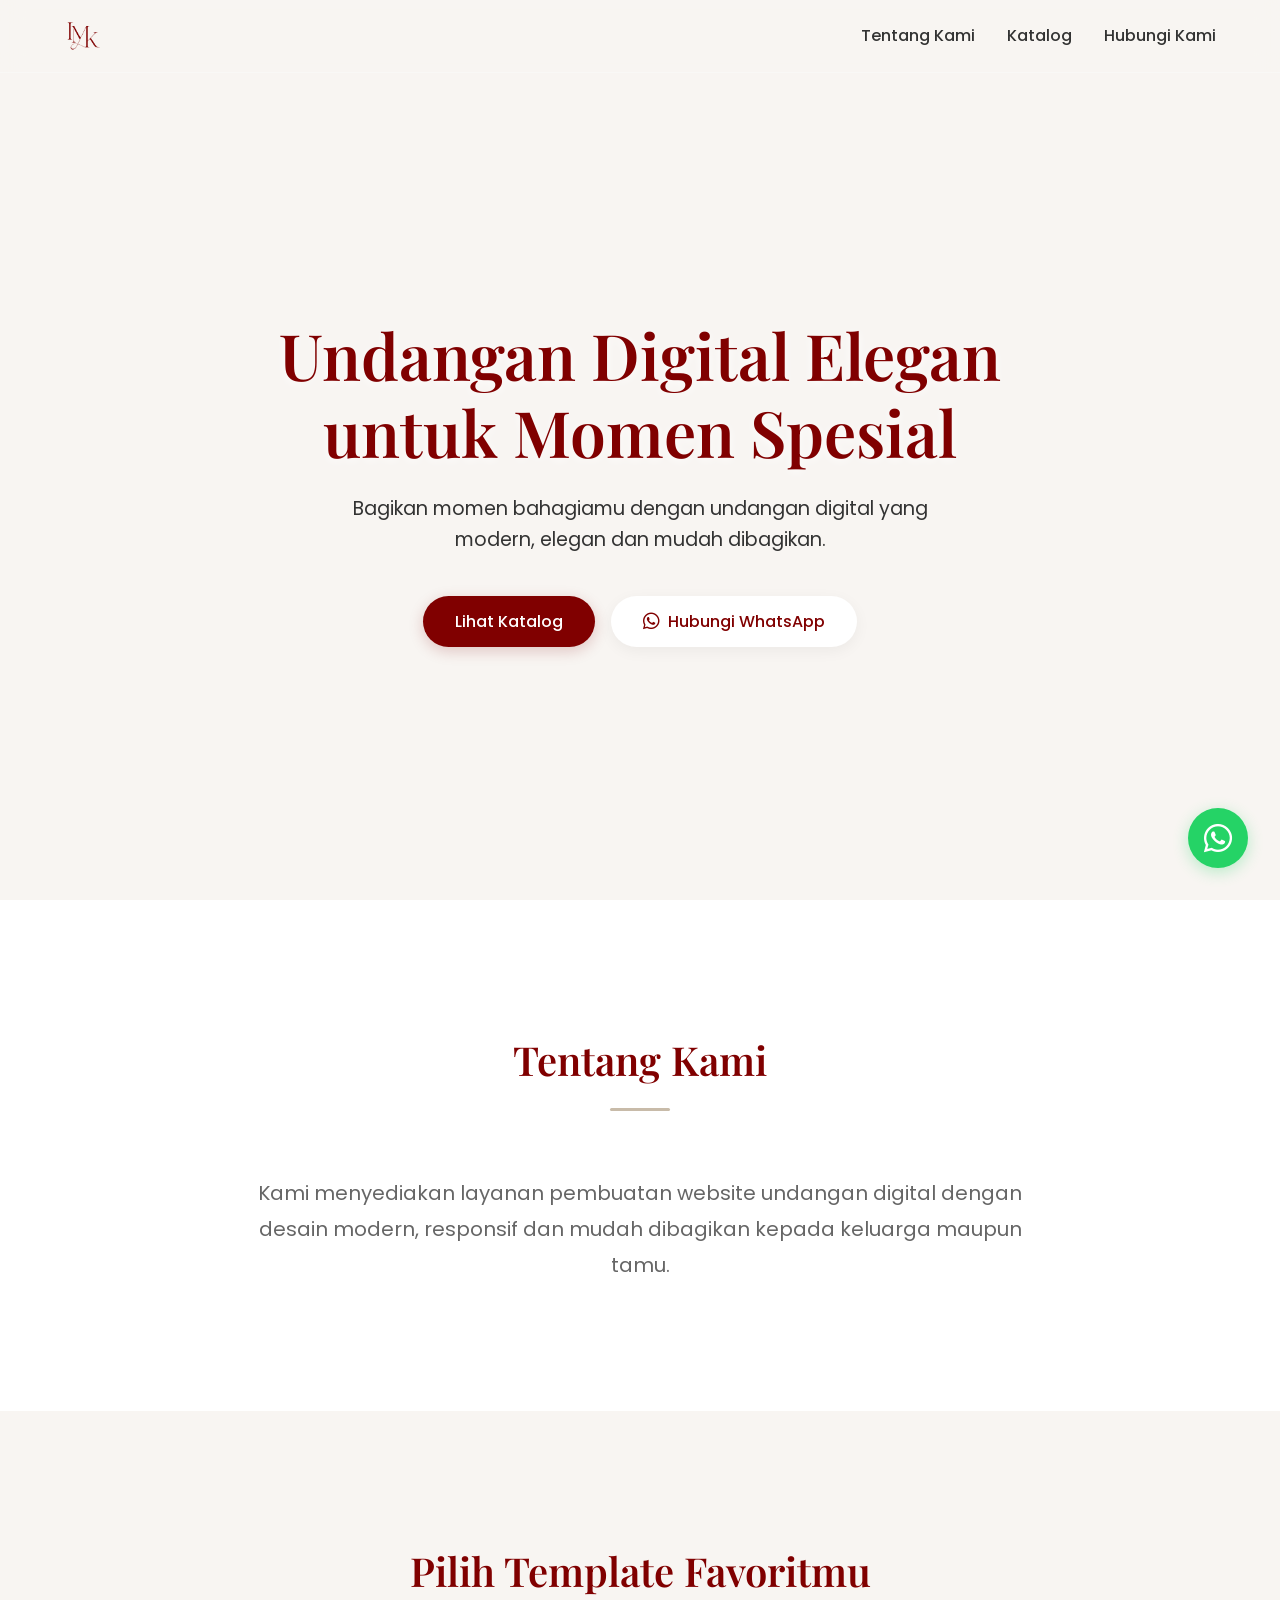
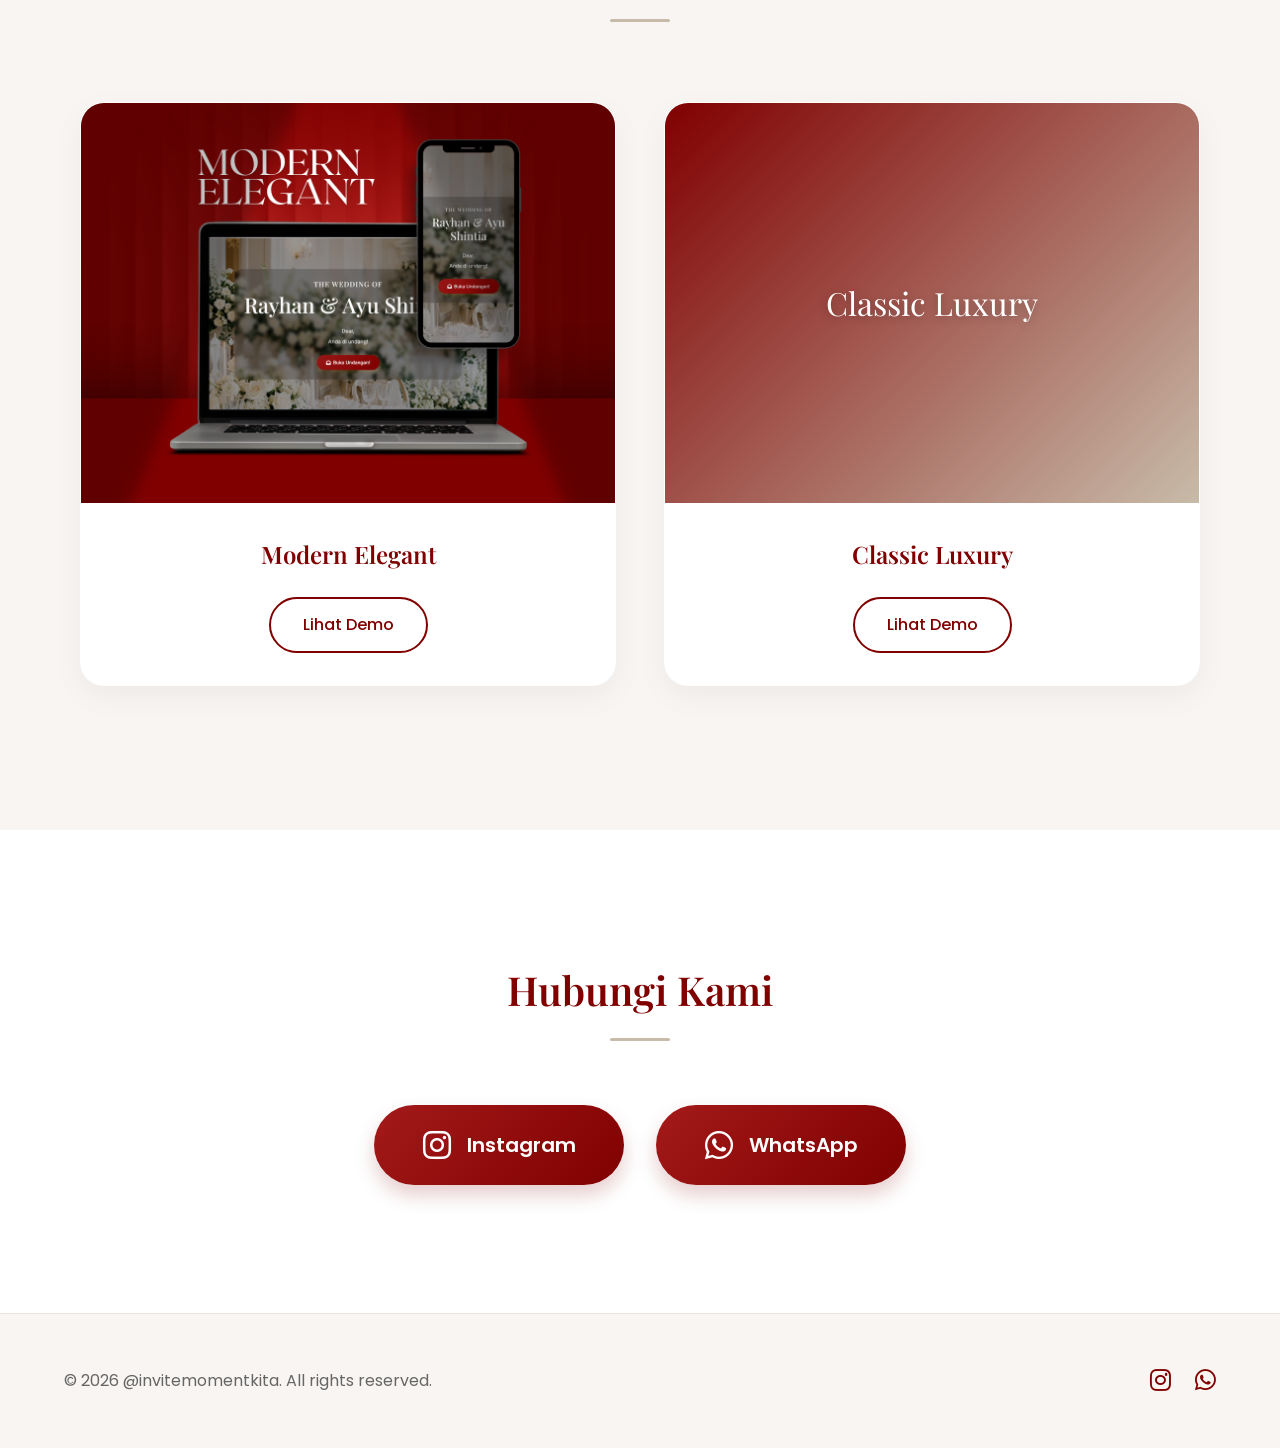
==== index.html @ 1d3b51eb "masih nav lagi" ====
<!doctype html>
<html lang="en">
  <head>
    <meta charset="UTF-8" />
    <meta name="viewport" content="width=device-width, initial-scale=1.0" />
    <meta name="description" content="Undangan Digital Elegan untuk Momen Spesial. Bagikan momen bahagiamu dengan undangan digital modern dan elegan." />
    <title>Undangan Digital invitemomentkita</title>
    <!-- Google Fonts -->
    <link rel="icon" type="image/x-icon" href="src/assets/logo.png" />
    <link rel="preconnect" href="https://fonts.googleapis.com" />
    <link rel="preconnect" href="https://fonts.gstatic.com" crossorigin />
    <link href="https://fonts.googleapis.com/css2?family=Playfair+Display:ital,wght@0,400;0,600;0,700;1,400&family=Poppins:wght@300;400;500;600&display=swap" rel="stylesheet" />
    <!-- FontAwesome for icons -->
    <link rel="stylesheet" href="https://cdnjs.cloudflare.com/ajax/libs/font-awesome/6.4.0/css/all.min.css" />
    <!-- CSS -->
    <link rel="stylesheet" href="src/style.css" />
  </head>
  <body>
    <!-- Navbar -->
    <nav class="navbar glassmorphism">
      <div class="nav-container">
        <a href="#" class="logo">
          <img src="src/assets/logo.png" alt="InviteMomentKita" />
        </a>

        <div class="nav-links" id="nav-links">
          <a href="#about">Tentang Kami</a>
          <a href="#catalog">Katalog</a>
          <a href="#contact">Hubungi Kami</a>
        </div>
      </div>
    </nav>

    <!-- Hero Section -->
    <header class="hero" id="home">
      <div class="hero-overlay"></div>
      <div class="hero-content fade-up">
        <h1 class="hero-title">Undangan Digital Elegan untuk Momen Spesial</h1>
        <p class="hero-subtitle">Bagikan momen bahagiamu dengan undangan digital yang modern, elegan dan mudah dibagikan.</p>
        <div class="hero-buttons">
          <a href="#catalog" class="btn btn-primary">Lihat Katalog</a>
          <a href="#contact" class="btn btn-secondary"><i class="fab fa-whatsapp"></i> Hubungi WhatsApp</a>
        </div>
      </div>
    </header>

    <!-- About Section -->
    <section class="about" id="about">
      <div class="container fade-up">
        <div class="section-header">
          <h2 class="section-title">Tentang Kami</h2>
          <div class="divider"></div>
        </div>
        <p class="section-description">Kami menyediakan layanan pembuatan website undangan digital dengan desain modern, responsif dan mudah dibagikan kepada keluarga maupun tamu.</p>
      </div>
    </section>

    <!-- Catalog Section -->
    <section class="catalog" id="catalog">
      <div class="container fade-up">
        <div class="section-header">
          <h2 class="section-title">Pilih Template Favoritmu</h2>
          <div class="divider"></div>
        </div>

        <div class="catalog-grid">
          <!-- Template 1 -->
          <div class="template-card glass-card">
            <div class="template-img-placeholder tpl-1">
              <span></span>
            </div>
            <div class="template-info">
              <h3>Modern Elegant</h3>
              <a href="demo/elegant/index.html" class="btn btn-outline">Lihat Demo</a>
            </div>
          </div>

          <!-- Template 2 -->
          <div class="template-card glass-card">
            <div class="template-img-placeholder tpl-2">
              <span>Classic Luxury</span>
            </div>
            <div class="template-info">
              <h3>Classic Luxury</h3>
              <a href="#" class="btn btn-outline">Lihat Demo</a>
            </div>
          </div>
        </div>
      </div>
    </section>

    <!-- Contact Section -->
    <section class="contact" id="contact">
      <div class="container fade-up">
        <div class="section-header">
          <h2 class="section-title">Hubungi Kami</h2>
          <div class="divider"></div>
        </div>
        <div class="contact-buttons">
          <a href="https://www.instagram.com/invitemomentkita" target="_blank" class="contact-btn instagram">
            <i class="fab fa-instagram"></i>
            <span>Instagram</span>
          </a>
          <a href="https://wa.me/6283198356799" target="_blank" class="contact-btn whatsapp">
            <i class="fab fa-whatsapp"></i>
            <span>WhatsApp</span>
          </a>
        </div>
      </div>
    </section>

    <!-- Footer -->
    <footer class="footer">
      <div class="container">
        <div class="footer-content">
          <p class="copyright">&copy; 2026 @invitemomentkita. All rights reserved.</p>
          <div class="footer-socials">
            <a href="https://www.instagram.com/invitemomentkita" target="_blank"><i class="fab fa-instagram"></i></a>
            <a href="https://wa.me/6283198356799"><i class="fab fa-whatsapp"></i></a>
          </div>
        </div>
      </div>
    </footer>

    <!-- Floating WhatsApp -->
    <a href="https://wa.me/6283198356799" target="_blank" class="floating-wa">
      <i class="fab fa-whatsapp"></i>
    </a>

    <!-- Scripts -->
    <script type="module" src="src/main.js"></script>
  </body>
</html>
---- src/style.css ----
/* Custom Properties */
:root {
  --color-primary: #800000;
  --color-primary-light: #a31a1a;
  --color-secondary: #ffffff;
  --color-bg: #f8f5f2; /* Ivory */
  --color-accent: #c8bba9; /* Gold Accent */
  --color-text: #333333;
  --color-text-light: #666666;

  --font-heading: 'Playfair Display', serif;
  --font-body: 'Poppins', sans-serif;

  --radius-sm: 8px;
  --radius-md: 16px;
  --radius-lg: 24px;
  --radius-full: 9999px;

  --shadow-soft: 0 10px 30px rgba(0, 0, 0, 0.05);
  --shadow-hover: 0 20px 40px rgba(128, 0, 0, 0.15);

  --transition: all 0.4s cubic-bezier(0.16, 1, 0.3, 1);
}

/* Reset & Base Styles */
* {
  margin: 0;
  padding: 0;
  box-sizing: border-box;
}

html {
  scroll-behavior: smooth;
}

body {
  font-family: var(--font-body);
  background-color: var(--color-bg);
  color: var(--color-text);
  line-height: 1.6;
  overflow-x: hidden;
}

h1,
h2,
h3,
h4,
h5,
h6 {
  font-family: var(--font-heading);
  color: var(--color-primary);
  font-weight: 600;
}

a {
  text-decoration: none;
  color: inherit;
  transition: var(--transition);
}

img {
  max-width: 100%;
  height: auto;
  display: block;
}

.container {
  width: 90%;
  max-width: 1200px;
  margin: 0 auto;
}

/* Utilities */
.logo img {
  display: block;
  height: 40px;
  width: auto;
  max-width: 140px;
  object-fit: contain;
}

@media (max-width: 768px) {
  .navbar {
    padding: 10px 0;
  }

  .nav-container {
    width: 92%;
    display: flex;
    justify-content: space-between;
    align-items: center;
  }

  .logo img {
    height: 26px;
    width: auto;
    max-width: 90px;
    object-fit: contain;
  }

  .nav-links {
    position: fixed;
    top: 70px;
    right: -100%;
    width: 250px;
    height: 100vh;
    background: #fff;
    display: flex;
    flex-direction: column;
    gap: 20px;
    padding: 30px;
    transition: 0.3s;
  }

  .nav-links.active {
    right: 0;
  }
}

.glassmorphism {
  background: rgba(248, 245, 242, 0.8);
  backdrop-filter: blur(12px);
  -webkit-backdrop-filter: blur(12px);
  border-bottom: 1px solid rgba(255, 255, 255, 0.3);
}

.glass-card {
  background: rgba(255, 255, 255, 0.7);
  backdrop-filter: blur(10px);
  -webkit-backdrop-filter: blur(10px);
  border: 1px solid rgba(255, 255, 255, 0.5);
  box-shadow: var(--shadow-soft);
  border-radius: var(--radius-lg);
  overflow: hidden;
  transition: var(--transition);
}

.glass-card:hover {
  transform: translateY(-10px);
  box-shadow: var(--shadow-hover);
}

.section-header {
  text-align: center;
  margin-bottom: 4rem;
}

.section-title {
  font-size: 2.5rem;
  margin-bottom: 1rem;
}

.divider {
  height: 3px;
  width: 60px;
  background-color: var(--color-accent);
  margin: 0 auto;
  border-radius: var(--radius-full);
}

/* Navbar */
.navbar {
  position: fixed;
  top: 0;
  left: 0;
  width: 100%;
  z-index: 1000;
  padding: 1rem 0;
}

.nav-container {
  width: 90%;
  max-width: 1200px;
  margin: 0 auto;
  display: flex;
  justify-content: space-between;
  align-items: center;
}

.logo {
  font-family: var(--font-heading);
  font-size: 1.8rem;
  font-weight: 700;
  color: var(--color-primary);
}

.nav-links {
  display: flex;
  gap: 2rem;
}

.nav-links a {
  font-weight: 500;
  position: relative;
}

.nav-links a::after {
  content: '';
  position: absolute;
  bottom: -4px;
  left: 0;
  width: 0;
  height: 2px;
  background-color: var(--color-accent);
  transition: var(--transition);
}

.nav-links a:hover::after {
  width: 100%;
}

/* Buttons */
.btn {
  display: inline-flex;
  align-items: center;
  justify-content: center;
  padding: 0.8rem 2rem;
  border-radius: var(--radius-full);
  font-weight: 500;
  font-family: var(--font-body);
  cursor: pointer;
  border: none;
  outline: none;
}

.btn i {
  margin-right: 0.5rem;
  font-size: 1.2rem;
}

.btn-primary {
  background-color: var(--color-primary);
  color: var(--color-secondary);
  box-shadow: 0 4px 15px rgba(128, 0, 0, 0.2);
}

.btn-primary:hover {
  background-color: var(--color-primary-light);
  transform: translateY(-2px);
  box-shadow: 0 8px 20px rgba(128, 0, 0, 0.3);
}

.btn-secondary {
  background-color: var(--color-secondary);
  color: var(--color-primary);
  box-shadow: 0 4px 15px rgba(0, 0, 0, 0.05);
}

.btn-secondary:hover {
  background-color: var(--color-bg);
  transform: translateY(-2px);
}

.btn-outline {
  border: 2px solid var(--color-primary);
  color: var(--color-primary);
  background: transparent;
}

.btn-outline:hover {
  background: var(--color-primary);
  color: var(--color-secondary);
}

/* Hero Section */
.hero {
  height: 100vh;
  min-height: 600px;
  background: url('/hero_bg.jpg') center/cover no-repeat;
  position: relative;
  display: flex;
  align-items: center;
  justify-content: center;
  text-align: center;
  padding: 0 1rem;
}

.hero-overlay {
  position: absolute;
  top: 0;
  left: 0;
  width: 100%;
  height: 100%;
  background: linear-gradient(to bottom, rgba(248, 245, 242, 0.85), rgba(248, 245, 242, 0.6));
}

.hero-content {
  position: relative;
  z-index: 10;
  max-width: 800px;
  padding-top: 4rem;
}

.hero-title {
  font-size: 4rem;
  line-height: 1.2;
  margin-bottom: 1.5rem;
  color: var(--color-primary);
  text-shadow: 0 2px 10px rgba(255, 255, 255, 0.8);
}

.hero-subtitle {
  font-size: 1.2rem;
  margin-bottom: 2.5rem;
  color: var(--color-text);
  font-weight: 400;
  max-width: 600px;
  margin-left: auto;
  margin-right: auto;
}

.hero-buttons {
  display: flex;
  gap: 1rem;
  justify-content: center;
  flex-wrap: wrap;
}

@media (max-width: 768px) {
  .hero-title {
    font-size: 2.5rem;
  }
}

/* About Section */
.about {
  padding: 8rem 0;
  background-color: var(--color-secondary);
}

.section-description {
  text-align: center;
  max-width: 800px;
  margin: 0 auto;
  font-size: 1.25rem;
  color: var(--color-text-light);
  line-height: 1.8;
}

/* Catalog Section */
.catalog {
  padding: 8rem 0;
  background-color: var(--color-bg);
}

.catalog-grid {
  display: grid;
  grid-template-columns: repeat(auto-fit, minmax(300px, 1fr));
  gap: 3rem;
  padding: 1rem;
}

.template-img-placeholder {
  height: 400px;
  display: flex;
  align-items: center;
  justify-content: center;
  font-family: var(--font-heading);
  font-size: 2rem;
  color: white;
  position: relative;
  overflow: hidden;
}

.template-img-placeholder::before {
  content: '';
  position: absolute;
  top: 0;
  left: 0;
  right: 0;
  bottom: 0;
  background-size: cover;
  background-position: center;
  transition: transform 0.8s cubic-bezier(0.16, 1, 0.3, 1);
  z-index: 1;
}

.template-img-placeholder span {
  position: relative;
  z-index: 2;
  text-shadow: 0 2px 10px rgba(0, 0, 0, 0.3);
}

.tpl-1::before {
  content: '';
  position: absolute;
  inset: 0;
  background-image: url('../src/assets/modern-elegant.png');
  background-size: cover;
  background-position: center;
  background-repeat: no-repeat;
}

.tpl-2::before {
  background-image: linear-gradient(135deg, var(--color-primary) 0%, var(--color-accent) 100%);
}

.glass-card:hover .template-img-placeholder::before {
  transform: scale(1.05);
}

.template-info {
  padding: 2rem;
  text-align: center;
  background: var(--color-secondary);
}

.template-info h3 {
  margin-bottom: 1.5rem;
  font-size: 1.5rem;
}

/* Contact Section */
.contact {
  padding: 8rem 0;
  background-color: var(--color-secondary);
  text-align: center;
}

.contact-buttons {
  display: flex;
  justify-content: center;
  gap: 2rem;
  flex-wrap: wrap;
}

.contact-btn {
  display: flex;
  align-items: center;
  justify-content: center;
  width: 250px;
  height: 80px;
  border-radius: var(--radius-full);
  font-size: 1.25rem;
  font-weight: 600;
  color: var(--color-secondary);
  background: linear-gradient(135deg, var(--color-primary-light) 0%, var(--color-primary) 100%);
  box-shadow: 0 10px 20px rgba(128, 0, 0, 0.2);
  transition: var(--transition);
  position: relative;
  overflow: hidden;
}

.contact-btn i {
  font-size: 2rem;
  margin-right: 1rem;
}

.contact-btn::before {
  content: '';
  position: absolute;
  top: 0;
  left: 0;
  right: 0;
  bottom: 0;
  background: linear-gradient(135deg, var(--color-primary) 0%, #4a0000 100%);
  opacity: 0;
  transition: var(--transition);
  z-index: 1;
}

.contact-btn span,
.contact-btn i {
  position: relative;
  z-index: 2;
}

.contact-btn:hover {
  transform: translateY(-5px);
  box-shadow: 0 15px 30px rgba(128, 0, 0, 0.3);
}

.contact-btn:hover::before {
  opacity: 1;
}

/* Footer */
.footer {
  padding: 3rem 0;
  background-color: var(--color-bg);
  border-top: 1px solid rgba(200, 187, 169, 0.3);
}

.footer-content {
  display: flex;
  justify-content: space-between;
  align-items: center;
}

.copyright {
  color: var(--color-text-light);
}

.footer-socials {
  display: flex;
  gap: 1.5rem;
}

.footer-socials a {
  font-size: 1.5rem;
  color: var(--color-primary);
  transition: var(--transition);
}

.footer-socials a:hover {
  color: var(--color-accent);
  transform: translateY(-3px);
}

@media (max-width: 768px) {
  .footer-content {
    flex-direction: column;
    gap: 1.5rem;
    text-align: center;
  }
}

/* Floating WhatsApp */
.floating-wa {
  position: fixed;
  bottom: 2rem;
  right: 2rem;
  width: 60px;
  height: 60px;
  background-color: #25d366;
  color: white;
  border-radius: 50%;
  display: flex;
  justify-content: center;
  align-items: center;
  font-size: 2rem;
  box-shadow: 0 4px 15px rgba(37, 211, 102, 0.3);
  z-index: 1000;
  transition: var(--transition);
  animation: float 3s ease-in-out infinite;
}

.floating-wa:hover {
  transform: scale(1.1);
  background-color: #128c7e;
  box-shadow: 0 6px 20px rgba(37, 211, 102, 0.4);
}

@keyframes float {
  0% {
    transform: translateY(0);
  }
  50% {
    transform: translateY(-10px);
  }
  100% {
    transform: translateY(0);
  }
}

/* Animations */
.fade-up {
  opacity: 0;
  transform: translateY(30px);
  transition:
    opacity 0.8s ease-out,
    transform 0.8s ease-out;
}

.fade-up.visible {
  opacity: 1;
  transform: translateY(0);
}
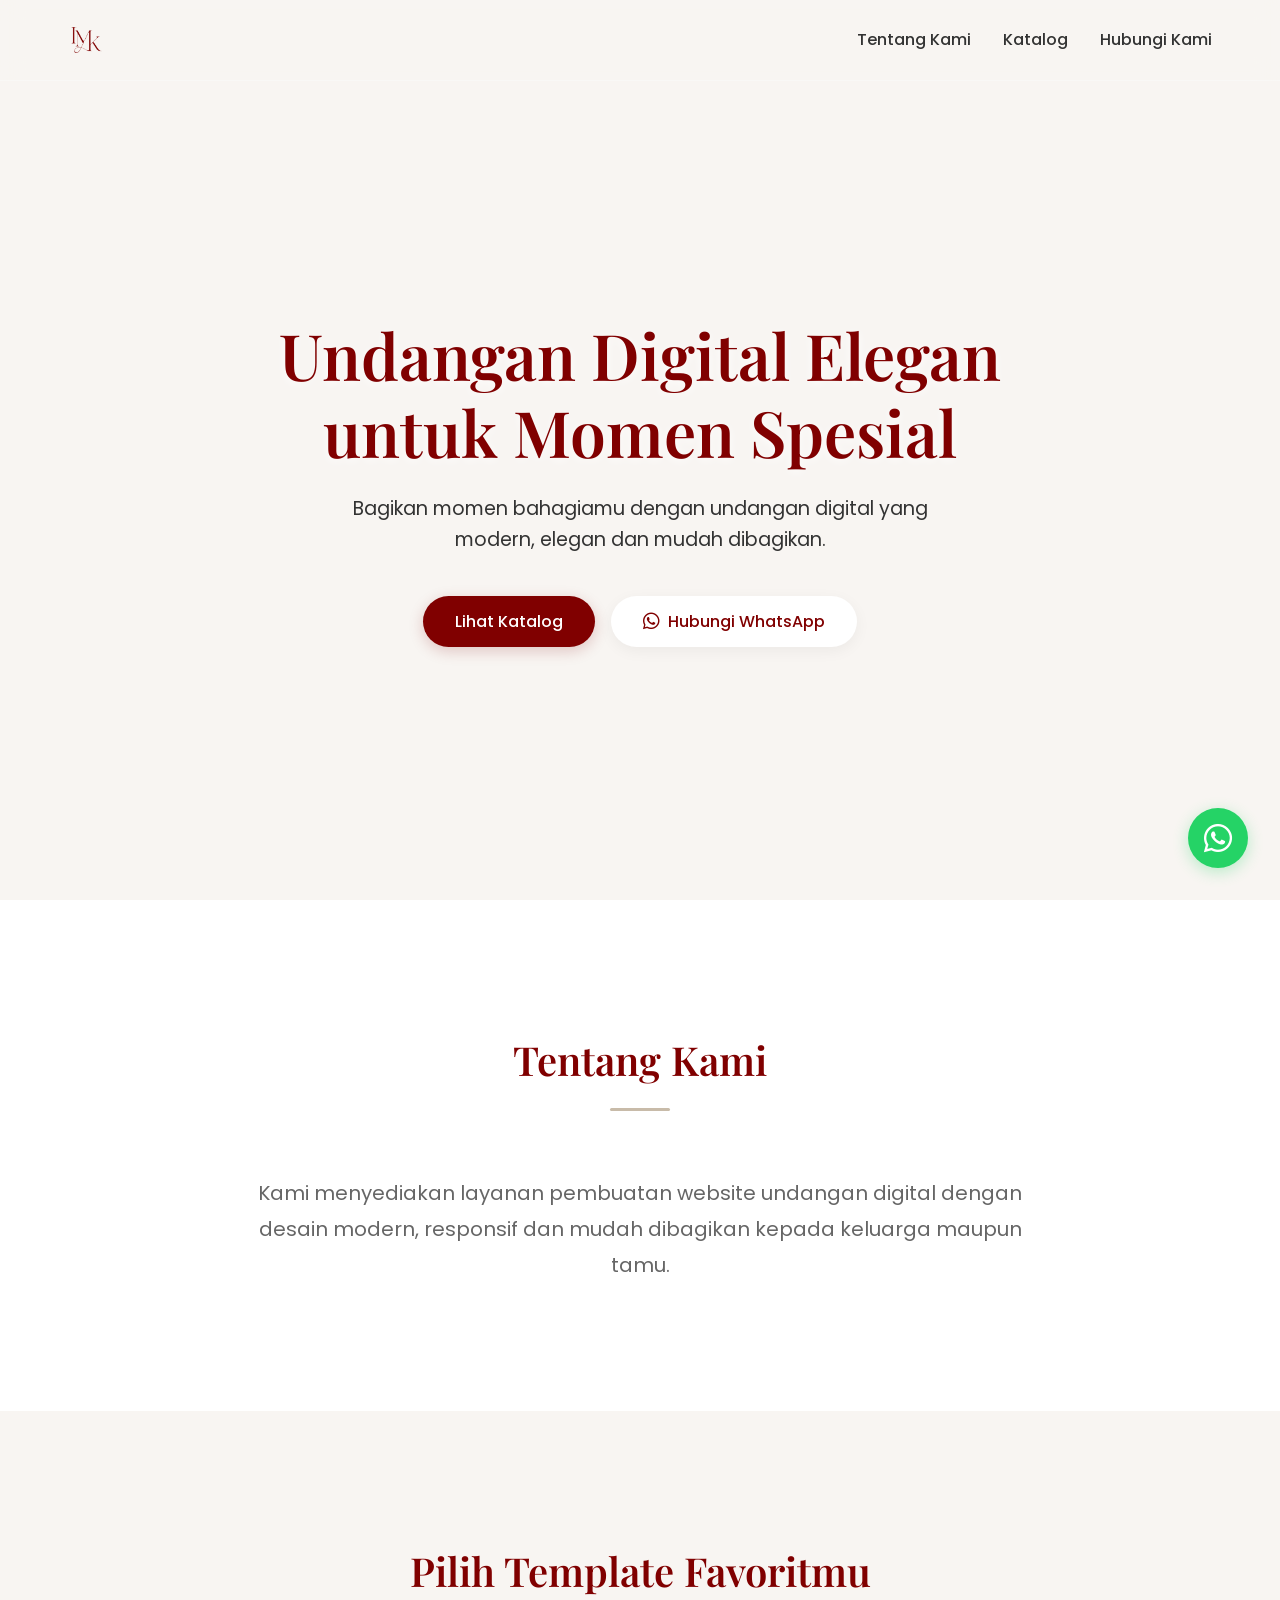
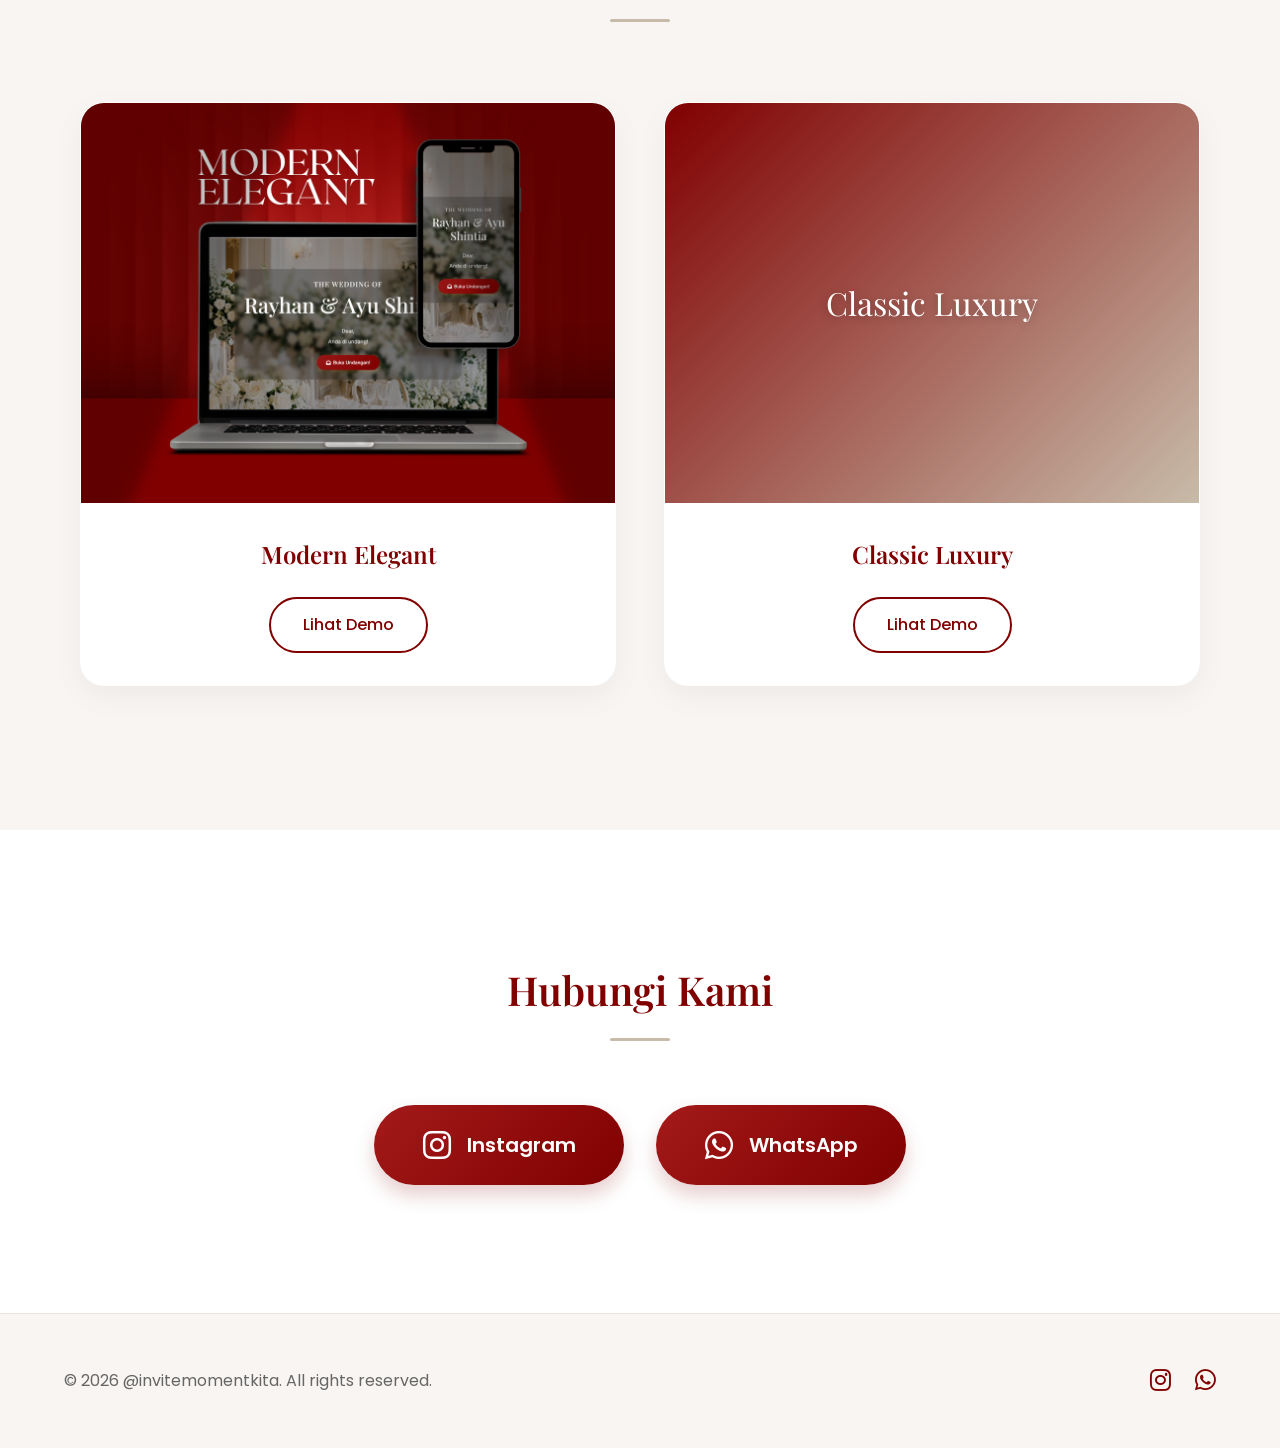
==== commit f92e1425: "ai perbaiki" ====
--- a/index.html
+++ b/index.html
@@ -17,13 +17,19 @@
   </head>
   <body>
     <!-- Navbar -->
-    <nav class="navbar glassmorphism">
+    <nav class="navbar glassmorphism" aria-label="Primary navigation">
       <div class="nav-container">
-        <a href="#" class="logo">
+        <a href="#home" class="logo" aria-label="Kembali ke halaman utama">
           <img src="src/assets/logo.png" alt="InviteMomentKita" />
         </a>
 
-        <div class="nav-links" id="nav-links">
+        <button class="menu-toggle" type="button" aria-label="Toggle navigation" aria-expanded="false" aria-controls="nav-links">
+          <span></span>
+          <span></span>
+          <span></span>
+        </button>
+
+        <div class="nav-links" id="nav-links" role="navigation">
           <a href="#about">Tentang Kami</a>
           <a href="#catalog">Katalog</a>
           <a href="#contact">Hubungi Kami</a>
--- a/src/style.css
+++ b/src/style.css
@@ -71,52 +71,6 @@
 }
 
 /* Utilities */
-.logo img {
-  display: block;
-  height: 40px;
-  width: auto;
-  max-width: 140px;
-  object-fit: contain;
-}
-
-@media (max-width: 768px) {
-  .navbar {
-    padding: 10px 0;
-  }
-
-  .nav-container {
-    width: 92%;
-    display: flex;
-    justify-content: space-between;
-    align-items: center;
-  }
-
-  .logo img {
-    height: 26px;
-    width: auto;
-    max-width: 90px;
-    object-fit: contain;
-  }
-
-  .nav-links {
-    position: fixed;
-    top: 70px;
-    right: -100%;
-    width: 250px;
-    height: 100vh;
-    background: #fff;
-    display: flex;
-    flex-direction: column;
-    gap: 20px;
-    padding: 30px;
-    transition: 0.3s;
-  }
-
-  .nav-links.active {
-    right: 0;
-  }
-}
-
 .glassmorphism {
   background: rgba(248, 245, 242, 0.8);
   backdrop-filter: blur(12px);
@@ -165,33 +119,67 @@
   left: 0;
   width: 100%;
   z-index: 1000;
-  padding: 1rem 0;
+  min-height: 70px;
+  padding: 0.75rem 0;
 }
 
 .nav-container {
-  width: 90%;
-  max-width: 1200px;
+  width: min(90%, 1200px);
+  min-height: 56px;
   margin: 0 auto;
-  display: flex;
+  padding: 0 0.25rem;
+  display: flex;
+  align-items: center;
   justify-content: space-between;
-  align-items: center;
+  gap: 1rem;
 }
 
 .logo {
-  font-family: var(--font-heading);
-  font-size: 1.8rem;
-  font-weight: 700;
-  color: var(--color-primary);
+  display: flex;
+  align-items: center;
+  flex-shrink: 0;
+}
+
+.logo img {
+  display: block;
+  height: 38px;
+  width: auto;
+  object-fit: contain;
+}
+
+.menu-toggle {
+  display: none;
+  flex-direction: column;
+  justify-content: center;
+  gap: 0.3rem;
+  width: 44px;
+  height: 44px;
+  padding: 0.65rem;
+  border: 0;
+  border-radius: var(--radius-sm);
+  background: transparent;
+  cursor: pointer;
+}
+
+.menu-toggle span {
+  display: block;
+  width: 100%;
+  height: 2px;
+  background-color: var(--color-primary);
+  border-radius: var(--radius-full);
 }
 
 .nav-links {
   display: flex;
+  align-items: center;
   gap: 2rem;
+  margin-left: auto;
 }
 
 .nav-links a {
   font-weight: 500;
   position: relative;
+  white-space: nowrap;
 }
 
 .nav-links a::after {
@@ -209,6 +197,63 @@
   width: 100%;
 }
 
+@media (max-width: 992px) {
+  .nav-links {
+    gap: 1.25rem;
+  }
+
+  .logo img {
+    height: 34px;
+  }
+}
+
+@media (max-width: 768px) {
+  .navbar {
+    min-height: 64px;
+    padding: 0.6rem 0;
+  }
+
+  .nav-container {
+    width: min(92%, 1200px);
+    min-height: 48px;
+  }
+
+  .menu-toggle {
+    display: inline-flex;
+  }
+
+  .logo img {
+    height: 28px;
+  }
+
+  .nav-links {
+    position: fixed;
+    top: 64px;
+    right: 0;
+    width: min(86vw, 280px);
+    height: calc(100vh - 64px);
+    flex-direction: column;
+    align-items: flex-start;
+    justify-content: flex-start;
+    gap: 1.25rem;
+    padding: 2rem 1.5rem;
+    margin-left: 0;
+    background: rgba(248, 245, 242, 0.97);
+    box-shadow: var(--shadow-soft);
+    border-left: 1px solid rgba(128, 0, 0, 0.08);
+    transform: translateX(110%);
+    transition: transform 0.3s ease;
+  }
+
+  .nav-links.active {
+    transform: translateX(0);
+  }
+
+  body.nav-open {
+    overflow: hidden;
+  }
+}
+
 /* Buttons */
 .btn {
   display: inline-flex;
@@ -317,8 +362,38 @@
 }
 
 @media (max-width: 768px) {
-  .hero-title {
-    font-size: 2.5rem;
+  .navbar {
+    height: 55px;
+  }
+
+  .nav-container {
+    height: 55px;
+  }
+
+  .logo img {
+    height: 24px;
+    width: auto;
+  }
+
+  .menu-toggle {
+    display: block;
+  }
+
+  .nav-links {
+    position: fixed;
+    top: 55px;
+    right: -100%;
+    width: 240px;
+    height: calc(100vh - 55px);
+    background: #fff;
+    flex-direction: column;
+    padding: 30px;
+    gap: 20px;
+    transition: 0.3s;
+  }
+
+  .nav-links.active {
+    right: 0;
   }
 }
 
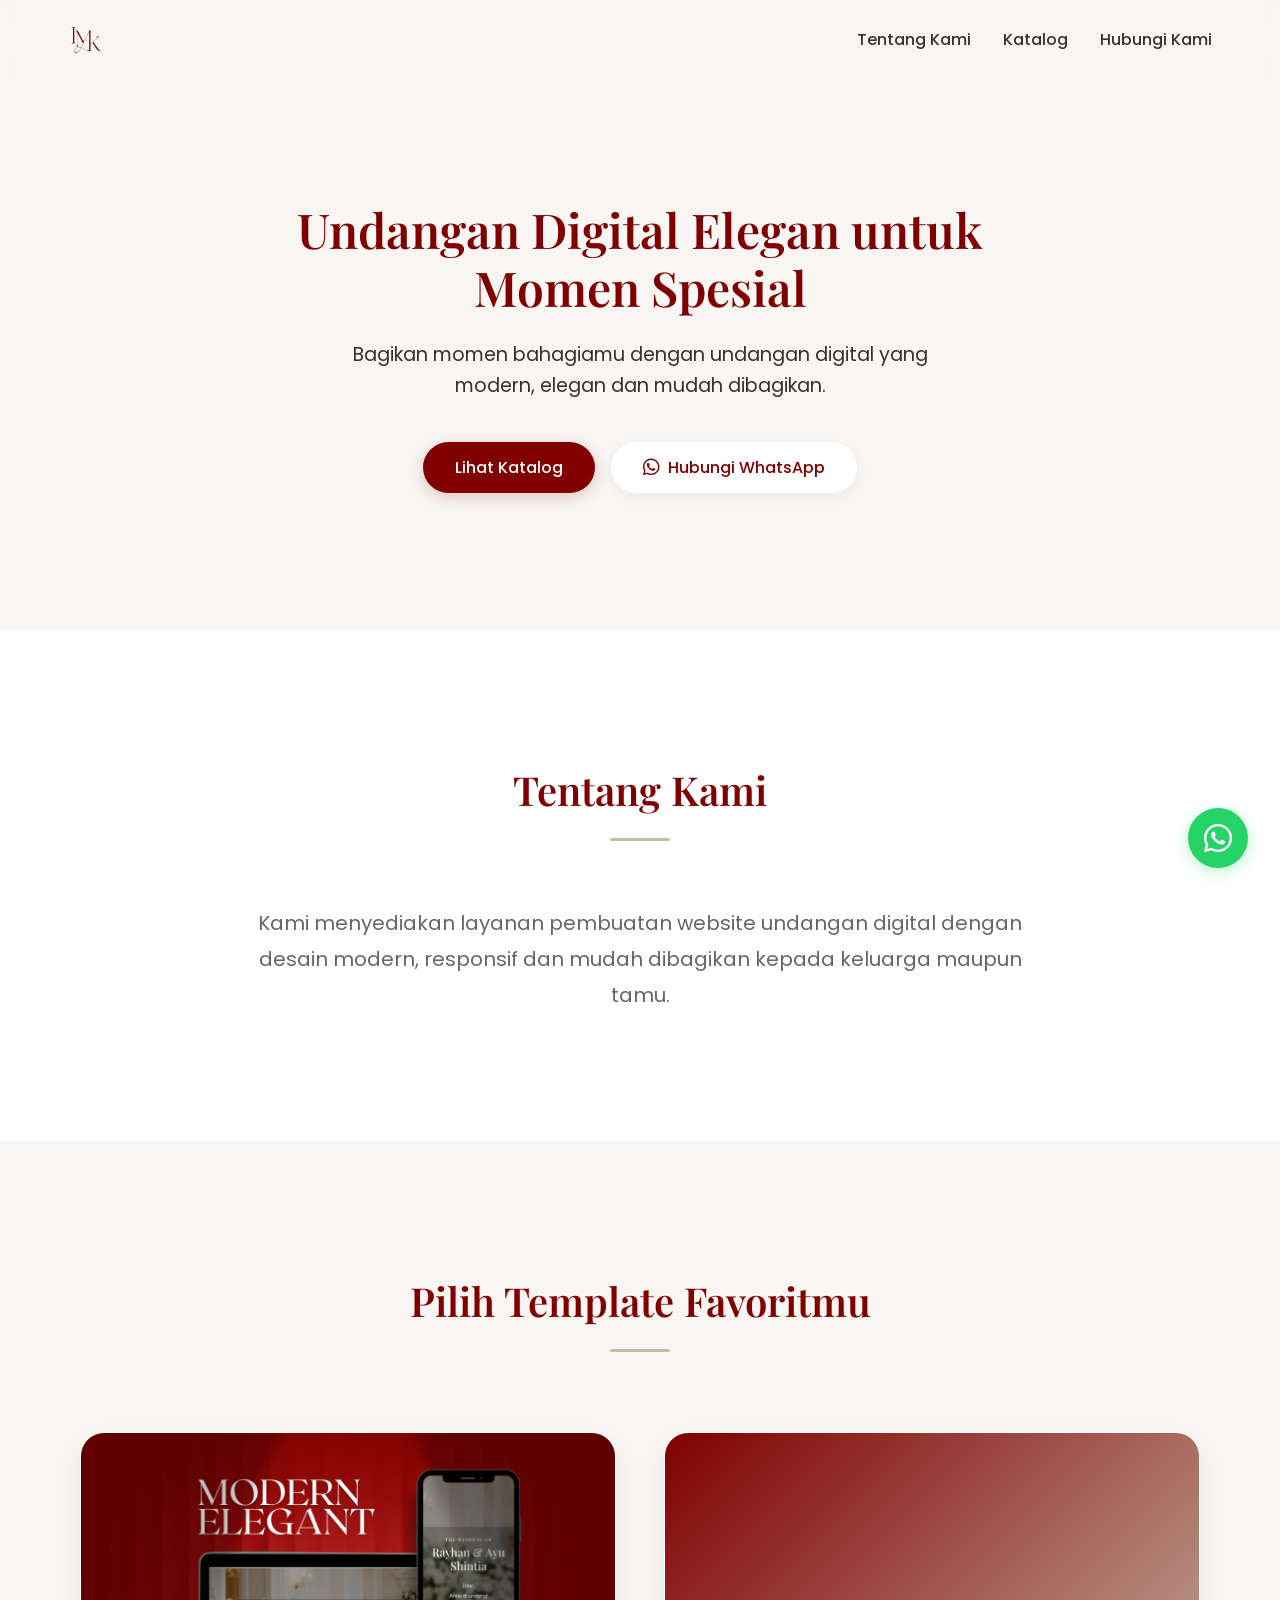
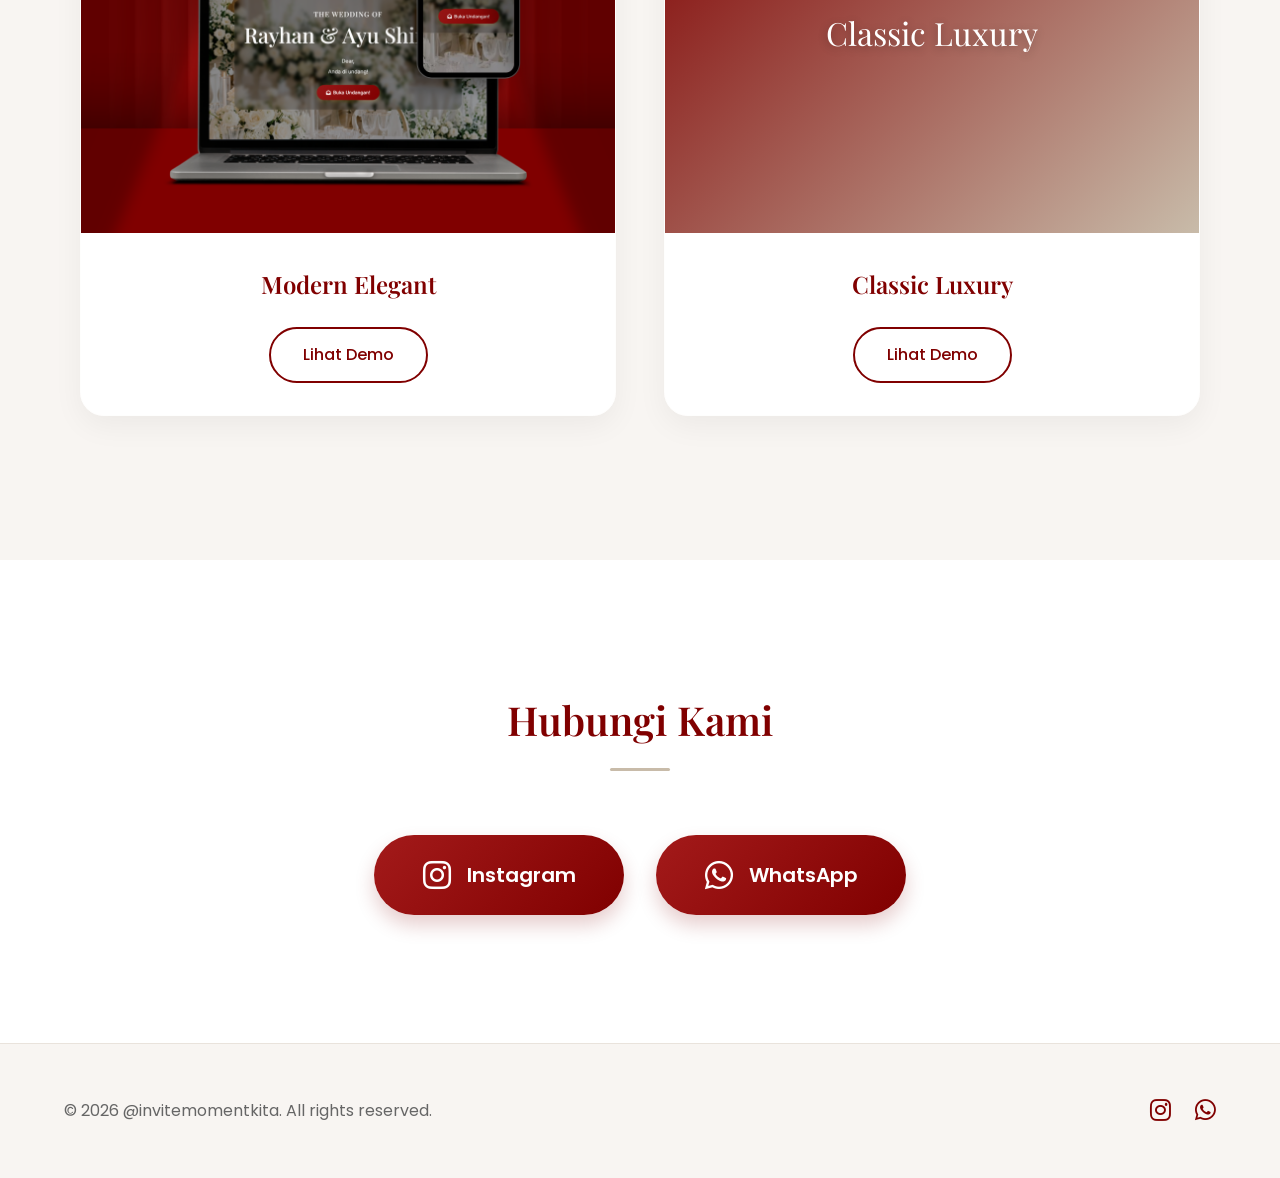
==== commit 93bb0948: "menambhkan Cache Busting" ====
--- a/index.html
+++ b/index.html
@@ -12,8 +12,8 @@
     <link href="https://fonts.googleapis.com/css2?family=Playfair+Display:ital,wght@0,400;0,600;0,700;1,400&family=Poppins:wght@300;400;500;600&display=swap" rel="stylesheet" />
     <!-- FontAwesome for icons -->
     <link rel="stylesheet" href="https://cdnjs.cloudflare.com/ajax/libs/font-awesome/6.4.0/css/all.min.css" />
-    <!-- CSS -->
-    <link rel="stylesheet" href="src/style.css" />
+    <!-- CSS (cache-busted) -->
+    <link rel="stylesheet" href="src/style.css?v=20260726.1" />
   </head>
   <body>
     <!-- Navbar -->
@@ -22,12 +22,6 @@
         <a href="#home" class="logo" aria-label="Kembali ke halaman utama">
           <img src="src/assets/logo.png" alt="InviteMomentKita" />
         </a>
-
-        <button class="menu-toggle" type="button" aria-label="Toggle navigation" aria-expanded="false" aria-controls="nav-links">
-          <span></span>
-          <span></span>
-          <span></span>
-        </button>
 
         <div class="nav-links" id="nav-links" role="navigation">
           <a href="#about">Tentang Kami</a>
@@ -133,7 +127,7 @@
       <i class="fab fa-whatsapp"></i>
     </a>
 
-    <!-- Scripts -->
-    <script type="module" src="src/main.js"></script>
+    <!-- Scripts (cache-busted) -->
+    <script type="module" src="src/main.js?v=20260726.1"></script>
   </body>
 </html>
--- a/src/style.css
+++ b/src/style.css
@@ -147,28 +147,6 @@
   object-fit: contain;
 }
 
-.menu-toggle {
-  display: none;
-  flex-direction: column;
-  justify-content: center;
-  gap: 0.3rem;
-  width: 44px;
-  height: 44px;
-  padding: 0.65rem;
-  border: 0;
-  border-radius: var(--radius-sm);
-  background: transparent;
-  cursor: pointer;
-}
-
-.menu-toggle span {
-  display: block;
-  width: 100%;
-  height: 2px;
-  background-color: var(--color-primary);
-  border-radius: var(--radius-full);
-}
-
 .nav-links {
   display: flex;
   align-items: center;
@@ -218,39 +196,19 @@
     min-height: 48px;
   }
 
-  .menu-toggle {
-    display: inline-flex;
-  }
-
   .logo img {
-    height: 28px;
+    height: 24px;
   }
 
   .nav-links {
-    position: fixed;
-    top: 64px;
-    right: 0;
-    width: min(86vw, 280px);
-    height: calc(100vh - 64px);
-    flex-direction: column;
-    align-items: flex-start;
-    justify-content: flex-start;
-    gap: 1.25rem;
-    padding: 2rem 1.5rem;
-    margin-left: 0;
-    background: rgba(248, 245, 242, 0.97);
-    box-shadow: var(--shadow-soft);
-    border-left: 1px solid rgba(128, 0, 0, 0.08);
-    transform: translateX(110%);
-    transition: transform 0.3s ease;
-  }
-
-  .nav-links.active {
-    transform: translateX(0);
-  }
-
-  body.nav-open {
-    overflow: hidden;
+    gap: 0.75rem;
+    flex-wrap: wrap;
+    justify-content: flex-end;
+    margin-left: auto;
+  }
+
+  .nav-links a {
+    font-size: 0.9rem;
   }
 }
 
@@ -309,7 +267,7 @@
 
 /* Hero Section */
 .hero {
-  height: 100vh;
+  height: 70vh;
   min-height: 600px;
   background: url('/hero_bg.jpg') center/cover no-repeat;
   position: relative;
@@ -337,7 +295,7 @@
 }
 
 .hero-title {
-  font-size: 4rem;
+  font-size: 3rem;
   line-height: 1.2;
   margin-bottom: 1.5rem;
   color: var(--color-primary);
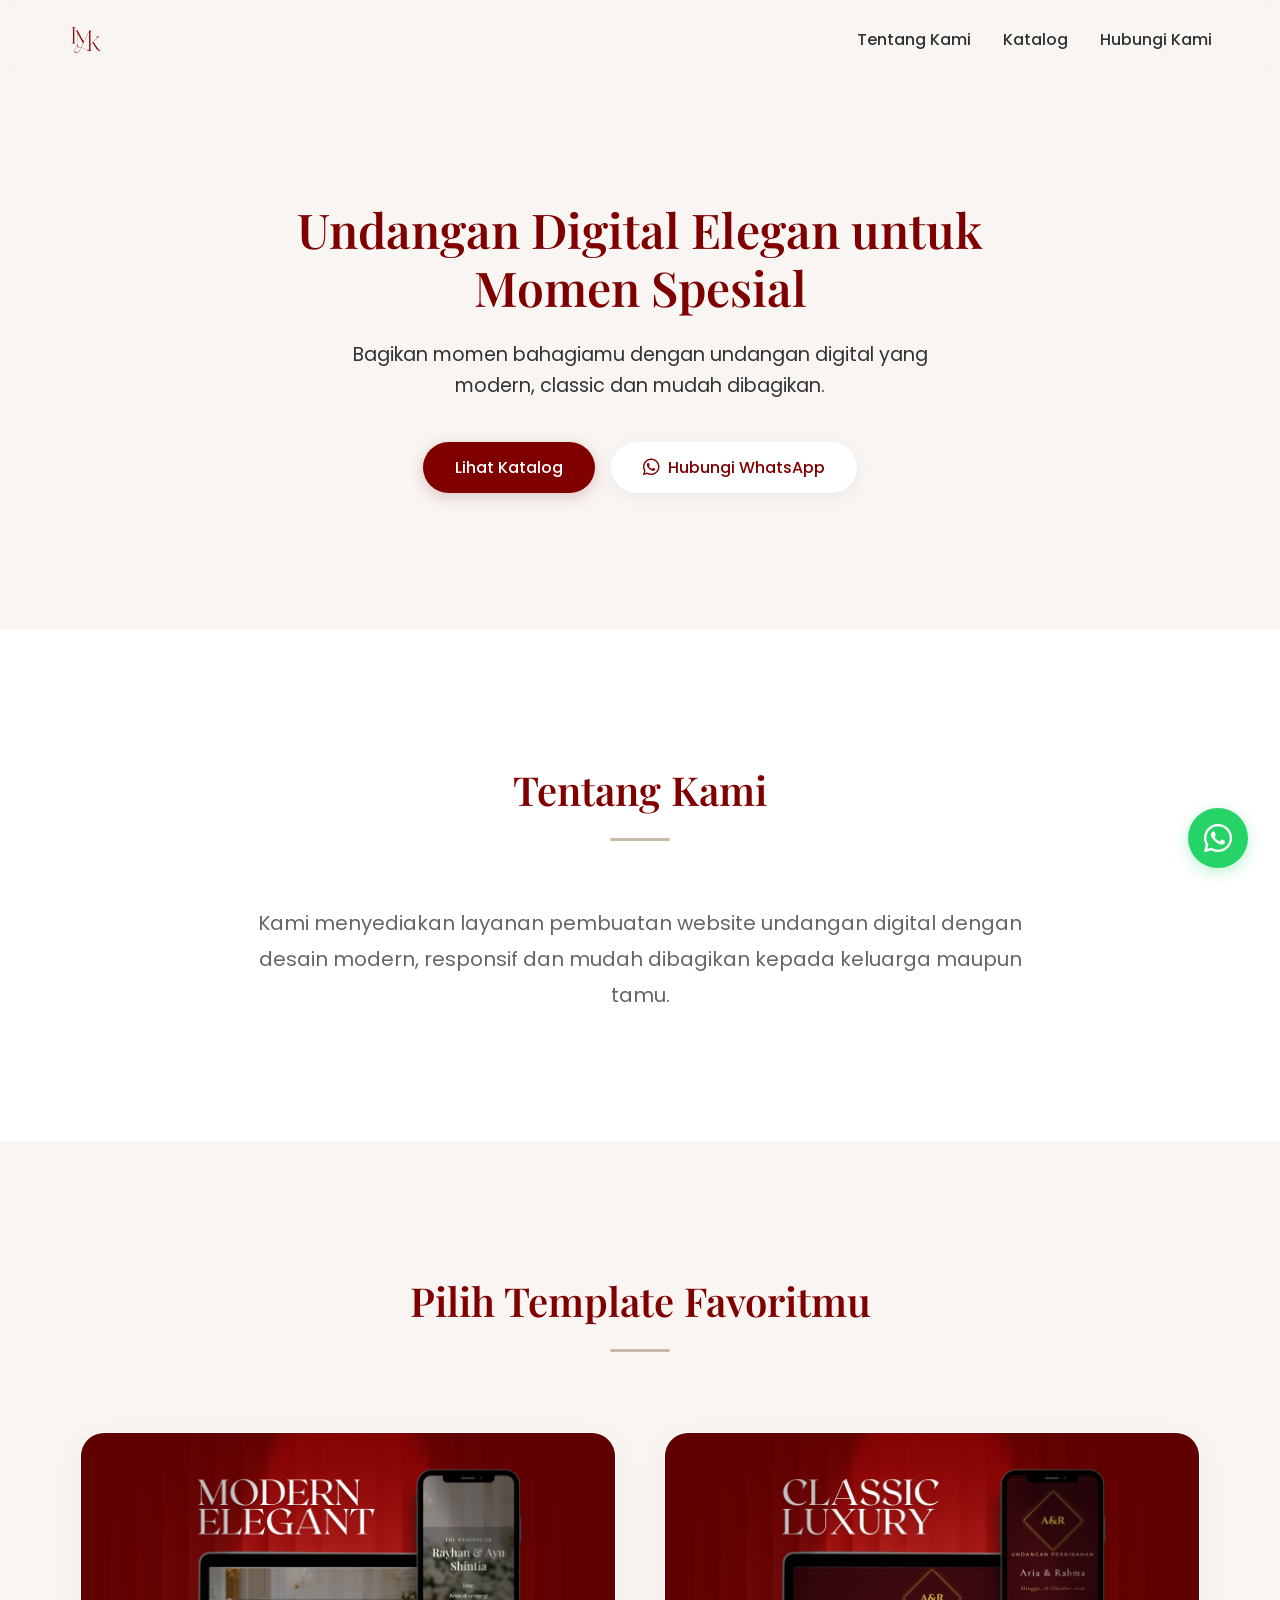
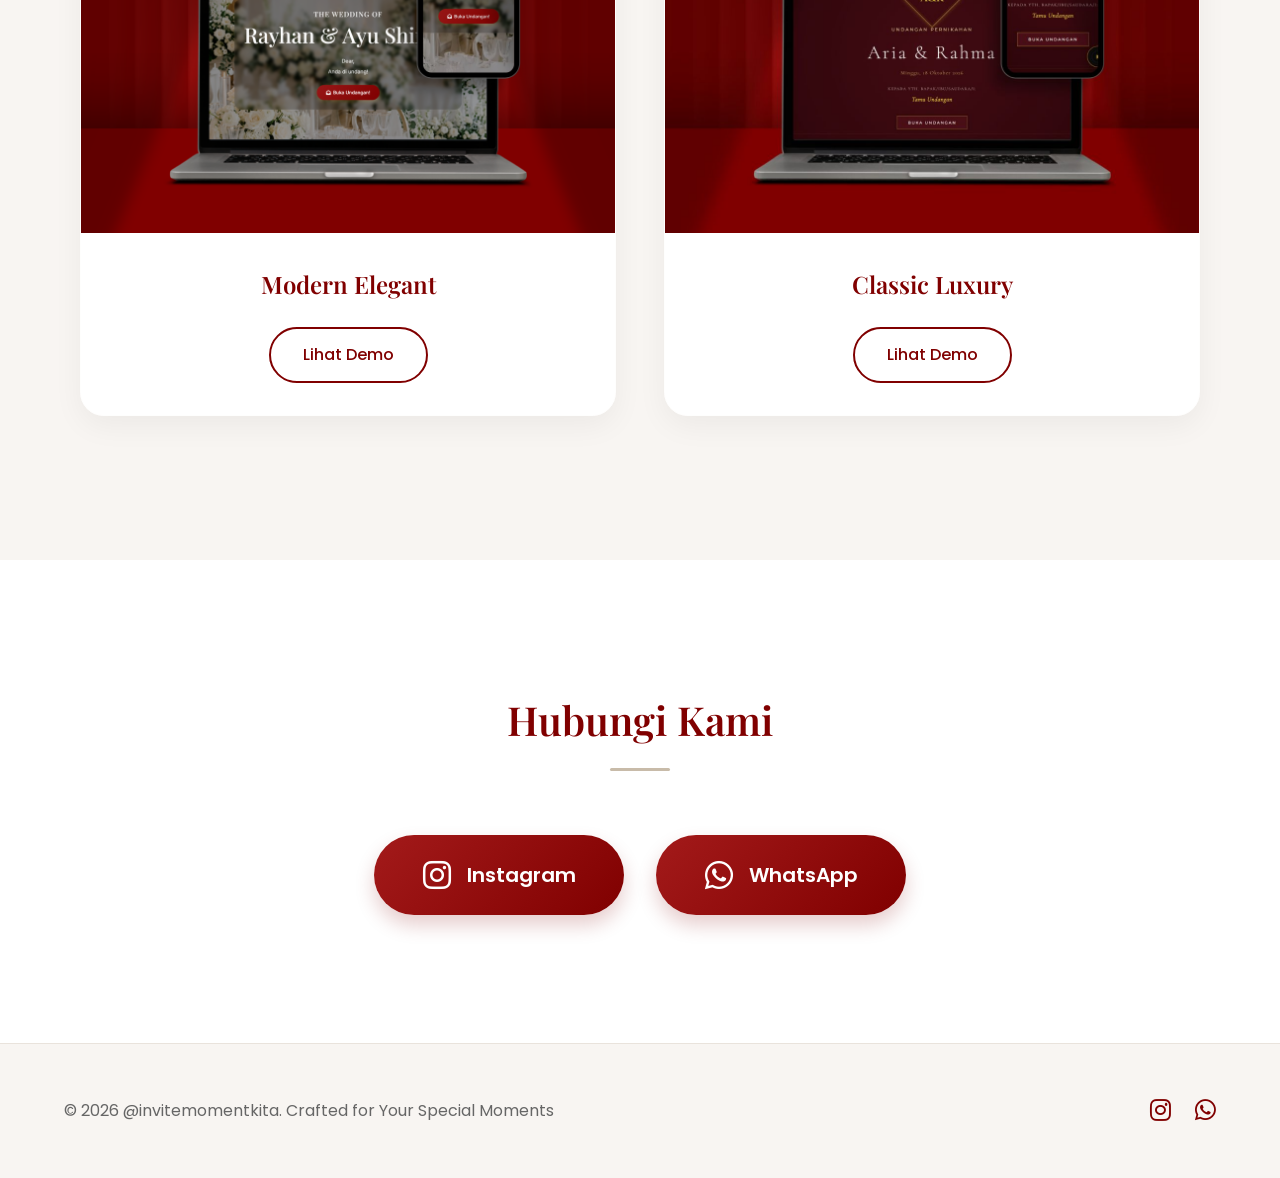
==== commit 26393e3f: "nambah tamplete undangan digital classic luxury" ====
--- a/index.html
+++ b/index.html
@@ -36,7 +36,7 @@
       <div class="hero-overlay"></div>
       <div class="hero-content fade-up">
         <h1 class="hero-title">Undangan Digital Elegan untuk Momen Spesial</h1>
-        <p class="hero-subtitle">Bagikan momen bahagiamu dengan undangan digital yang modern, elegan dan mudah dibagikan.</p>
+        <p class="hero-subtitle">Bagikan momen bahagiamu dengan undangan digital yang modern, classic dan mudah dibagikan.</p>
         <div class="hero-buttons">
           <a href="#catalog" class="btn btn-primary">Lihat Katalog</a>
           <a href="#contact" class="btn btn-secondary"><i class="fab fa-whatsapp"></i> Hubungi WhatsApp</a>
@@ -71,18 +71,16 @@
             </div>
             <div class="template-info">
               <h3>Modern Elegant</h3>
-              <a href="demo/elegant/index.html" class="btn btn-outline">Lihat Demo</a>
+              <a href="demo/elegant/" class="btn btn-outline">Lihat Demo</a>
             </div>
           </div>
 
           <!-- Template 2 -->
           <div class="template-card glass-card">
-            <div class="template-img-placeholder tpl-2">
-              <span>Classic Luxury</span>
-            </div>
+            <div class="template-img-placeholder tpl-2"></div>
             <div class="template-info">
               <h3>Classic Luxury</h3>
-              <a href="#" class="btn btn-outline">Lihat Demo</a>
+              <a href="demo/classic-luxury/" class="btn btn-outline">Lihat Demo</a>
             </div>
           </div>
         </div>
@@ -113,7 +111,7 @@
     <footer class="footer">
       <div class="container">
         <div class="footer-content">
-          <p class="copyright">&copy; 2026 @invitemomentkita. All rights reserved.</p>
+          <p class="copyright">&copy; 2026 @invitemomentkita. Crafted for Your Special Moments</p>
           <div class="footer-socials">
             <a href="https://www.instagram.com/invitemomentkita" target="_blank"><i class="fab fa-instagram"></i></a>
             <a href="https://wa.me/6283198356799"><i class="fab fa-whatsapp"></i></a>
--- a/src/style.css
+++ b/src/style.css
@@ -425,7 +425,13 @@
 }
 
 .tpl-2::before {
-  background-image: linear-gradient(135deg, var(--color-primary) 0%, var(--color-accent) 100%);
+  content: '';
+  position: absolute;
+  inset: 0;
+  background-image: url('../src/assets/classic-luxury.jpg');
+  background-size: cover;
+  background-position: center;
+  background-repeat: no-repeat;
 }
 
 .glass-card:hover .template-img-placeholder::before {
